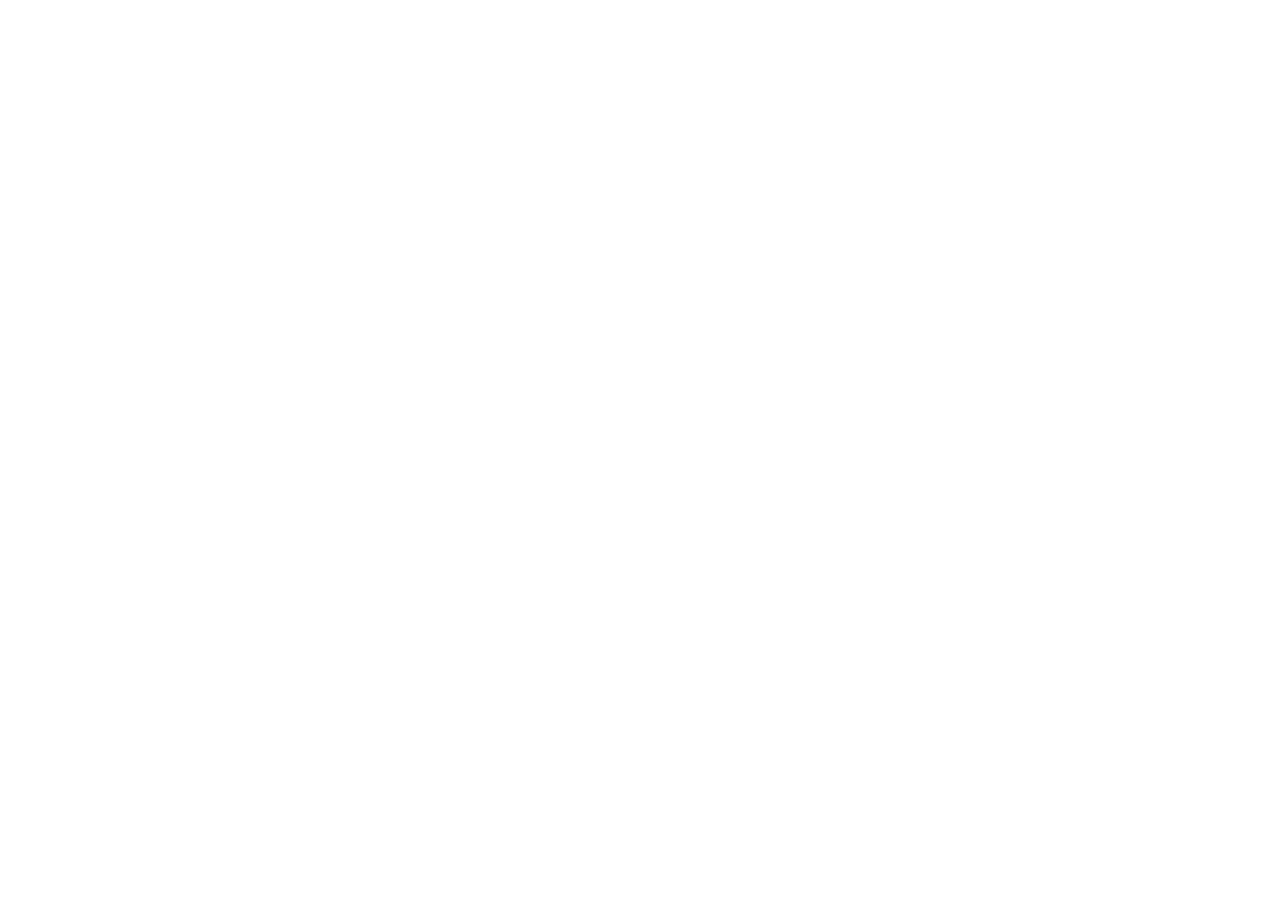
==== index.html @ 9d336a25 "criei rede" ====
<!DOCTYPE html>
<html lang="pt-br">
<head>
    <meta charset="UTF-8">
    <meta name="viewport" content="width=device-width, initial-scale=1.0">
    <link rel="shortcut icon" href="favicon.ico" type="image/x-icon">
    <title>Protejo rredes social</title>
</head>
<body>
    
</body>
</html>
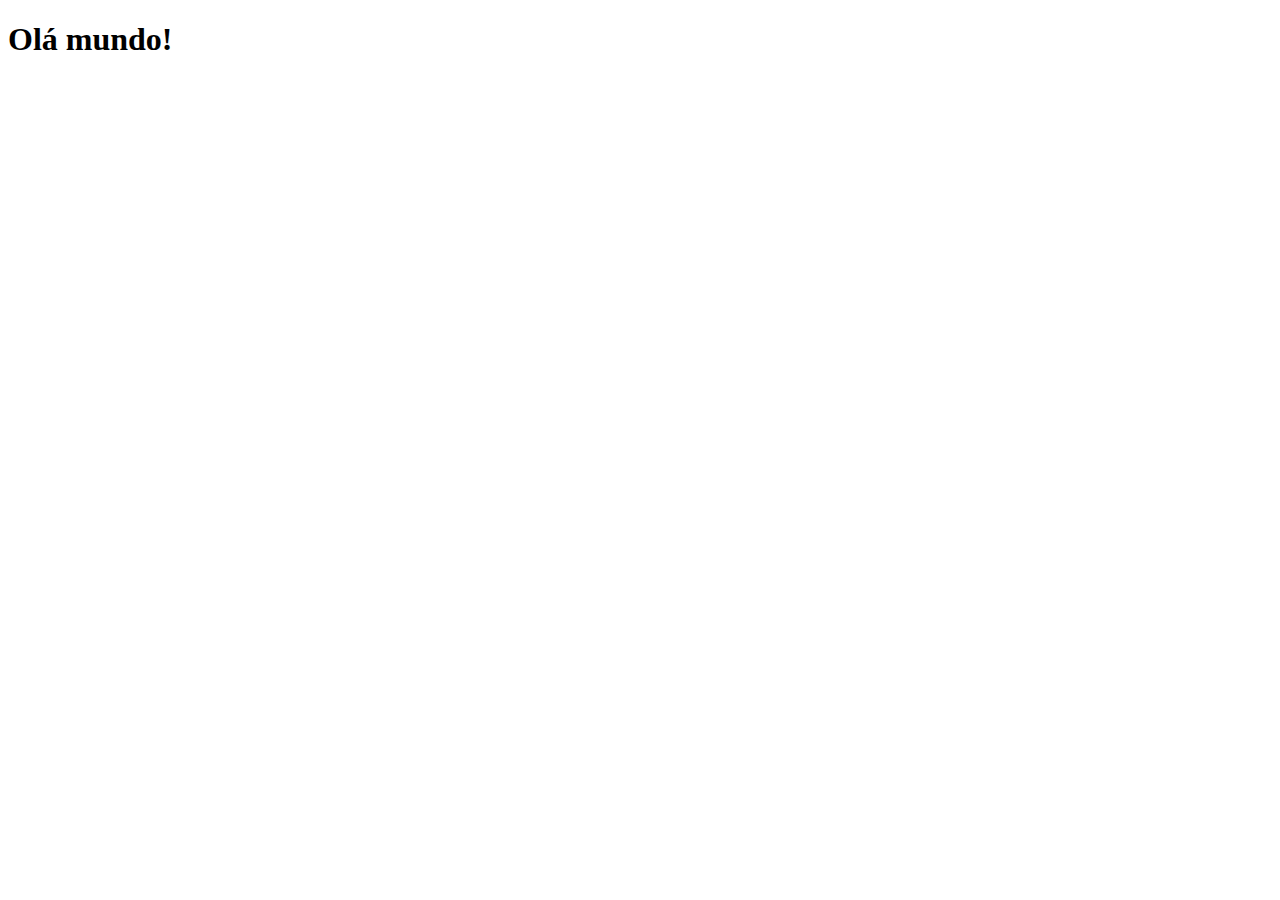
==== commit 28d2f2fd: "site nop ar" ====
--- a/index.html
+++ b/index.html
@@ -7,6 +7,6 @@
     <title>Protejo rredes social</title>
 </head>
 <body>
-    
+    <h1>Olá mundo!</h1>
 </body>
 </html>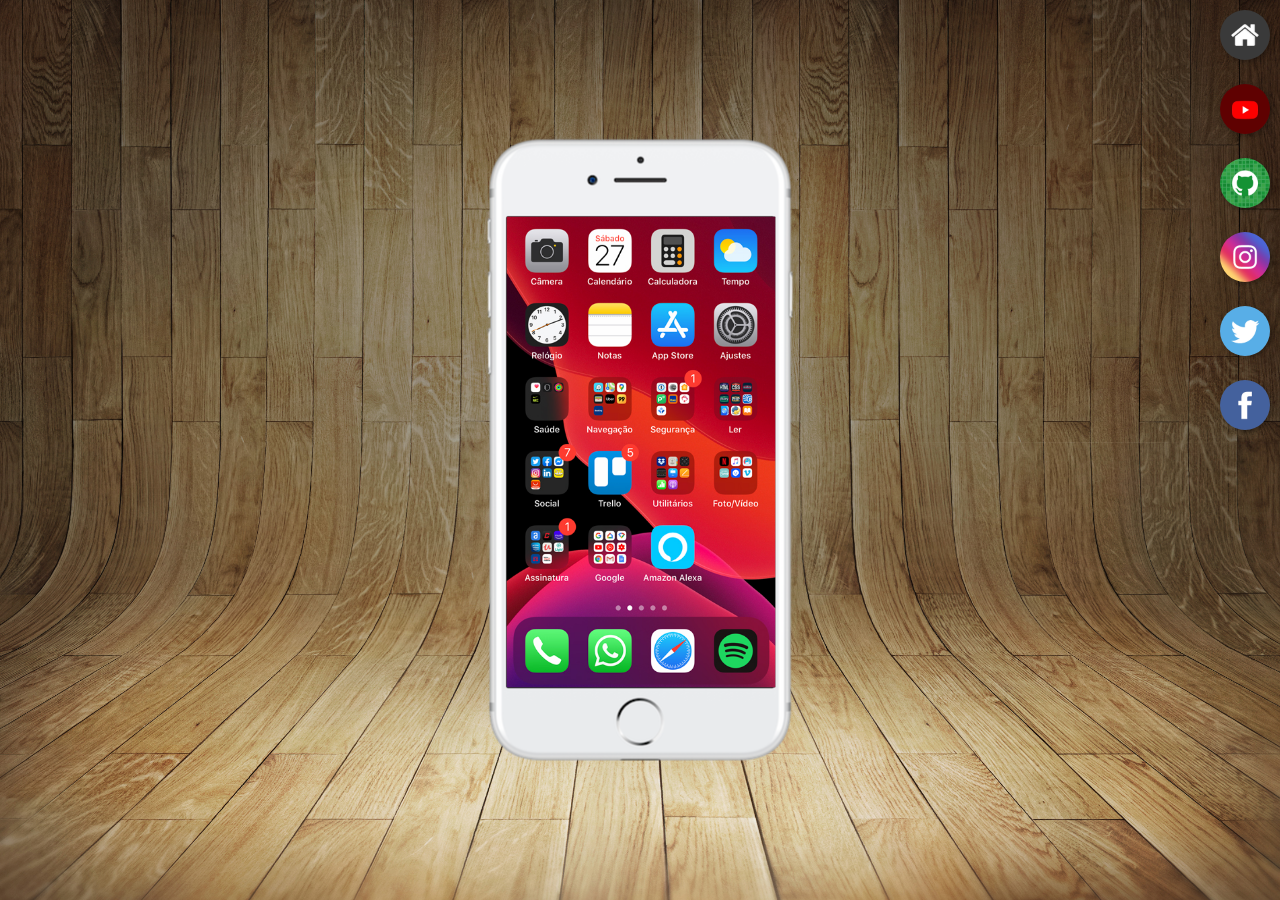
==== commit a630b1d6: "aula 05 finalizada" ====
--- a/index.html
+++ b/index.html
@@ -4,9 +4,25 @@
     <meta charset="UTF-8">
     <meta name="viewport" content="width=device-width, initial-scale=1.0">
     <link rel="shortcut icon" href="favicon.ico" type="image/x-icon">
-    <title>Protejo rredes social</title>
+    <link rel="stylesheet" href="estilos/style.css">
+    <title>Protejo redes social</title>
 </head>
 <body>
-    <h1>Olá mundo!</h1>
+    <main>   
+        <section id="telefone">
+            
+            <iframe src="home.html" name="tela" id="tela" frameborder="0"></iframe>
+        </section>
+        <section id="redes-sociais">
+            <a href="#" target="tela"><img src="imagens/logo-home.jpg" alt=""></a><br>
+            <a href="#" target="tela"> <img src="imagens/logo-youtube.jpg" alt=""></a><br>
+            <a href="#" target="tela"><img src="imagens/logo-github.jpg" alt=""></a><br>
+            <a href="#" target="tela"><img src="imagens/logo-instagram.jpg" alt=""></a><br>
+            <a href="#" target="tela"><img src="imagens/logo-twitter.jpg" alt=""></a><br>
+            <a href="#" target="tela"><img src="imagens/logo-facebook.jpg"></a>
+        </section>
+
+    </main>
+    
 </body>
 </html>--- a/estilos/style.css
+++ b/estilos/style.css
@@ -0,0 +1,56 @@
+@charset "UTF-8";
+
+* {
+    margin: 0px;
+    padding: 0px;
+    font-family: Arial, Helvetica, sans-serif;
+}
+html, body {
+    height: 100vh;
+    width: 100vw;
+    background-color: black;
+}
+main {
+    height: 100vh;
+    position: relative;
+    
+}
+body {
+    background: url(../imagens/fundo-madeira.jpg) no-repeat top center;
+    background-size: cover;
+    background-attachment: fixed;
+}
+section#telefone {
+    position: absolute;
+    top: 50%;/* para o quadrado ir pro meio d atela*/
+    left: 50%;
+    transform: translate(-50%, -50%);/*para centralizar o quadrado*/
+    height: 627px;
+    width: 311px;
+
+    background: url(../imagens/frame-iphone.png) no-repeat;
+}
+iframe#tela {
+    position: relative;
+    top: 80px;
+    left: 22px;
+    width: 269px;
+    height: 471px;
+}
+section#redes-sociais {
+    text-align: right;
+
+}
+section#redes-sociais  img {
+    width: 50px;/*diminui o tamanho das imagem logo*/
+    margin: 10px;
+    border-radius: 50%; /*faz a imagem do logo ficar redenda*/
+    box-shadow: 2px 2px 5px rgba(0, 0, 0, 0.315);
+    box-sizing: border-box;
+}
+section#redes-sociais img:hover {
+    border: 2px solid rgba(255, 255, 255, 0.637);
+    transform: translate(-3px, -3px);
+    box-shadow: 5px 5px 10px black;
+    transition: transform .5s, border 1s;
+}